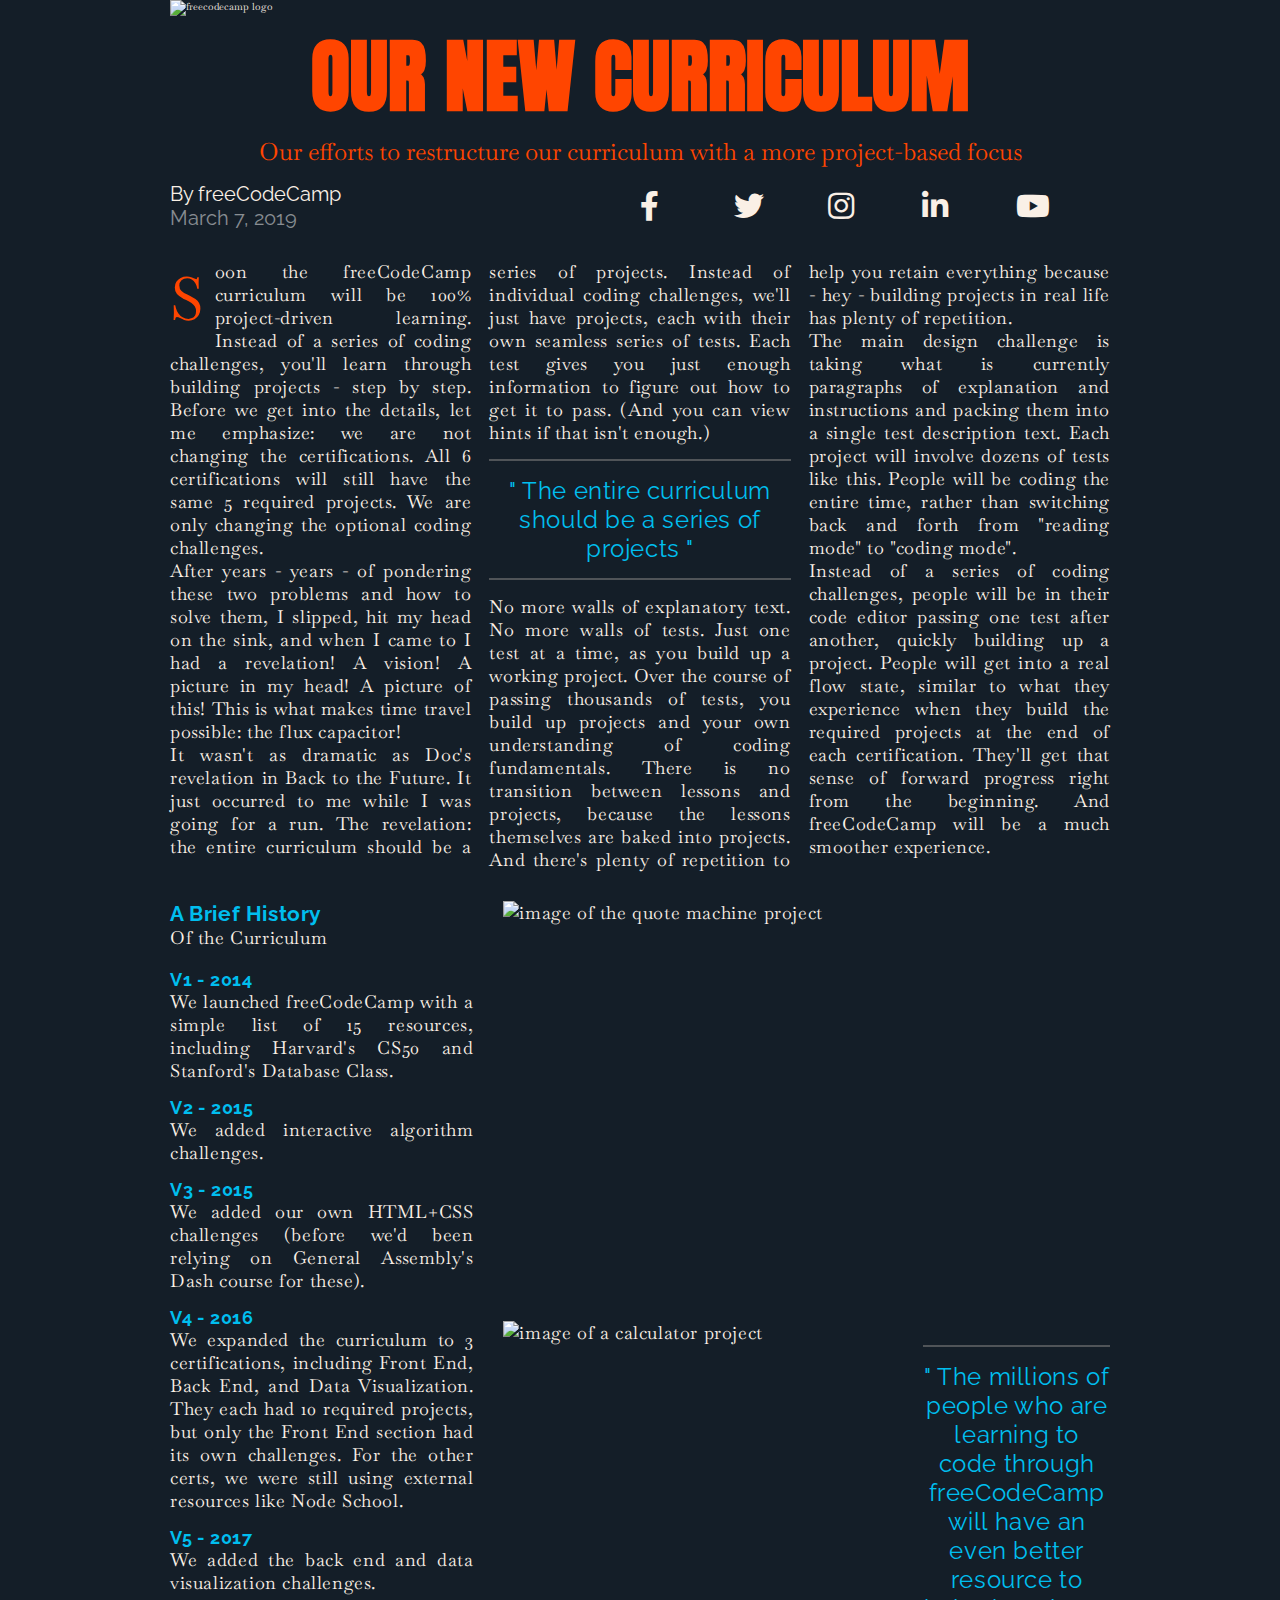
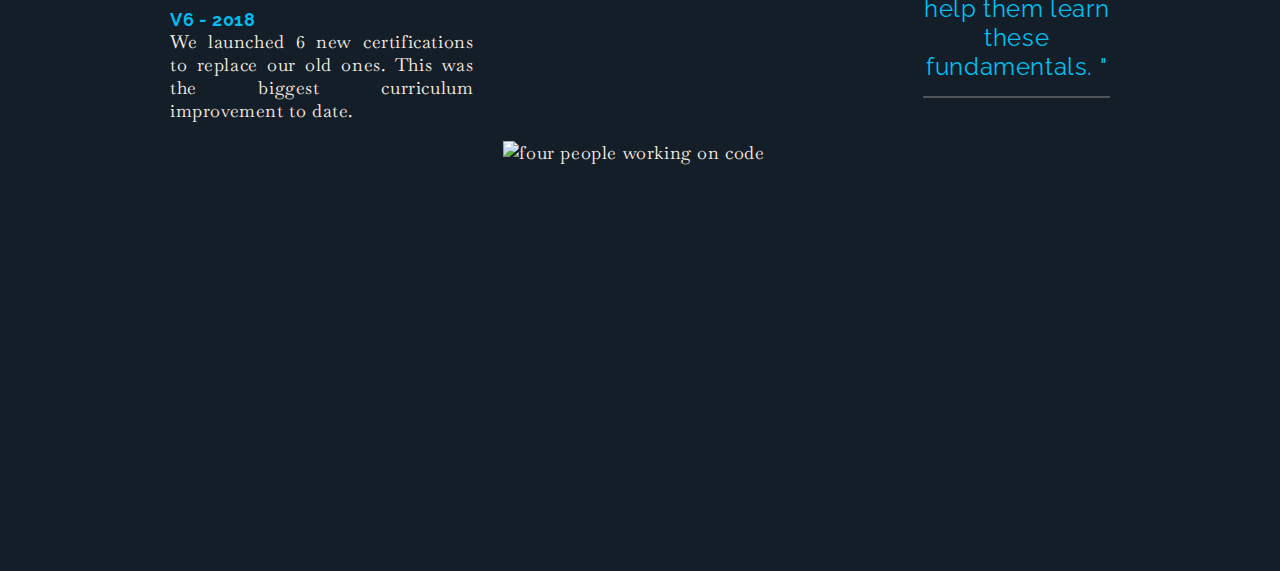
==== original.html @ 815504ef "html name fix." ====
<!DOCTYPE html>
<html lang="en">
  <head>
    <meta charset="UTF-8" />
    <meta name="viewport" content="width=device-width, initial-scale=1.0" />
    <title>Magazine</title>
    <link
      href="https://fonts.googleapis.com/css?family=Anton%7CBaskervville%7CRaleway&display=swap"
      rel="stylesheet"
    />
    <link
      rel="stylesheet"
      href="https://use.fontawesome.com/releases/v5.8.2/css/all.css"
    />
    <link rel="stylesheet" href="styles.css" />
  </head>
  <body>
    <main>
      <section class="heading">
        <header class="hero">
          <img
            src="https://cdn.freecodecamp.org/platform/universal/fcc_meta_1920X1080-indigo.png"
            alt="freecodecamp logo"
            loading="lazy"
            class="hero-img"
          />
          <h1 class="hero-title">OUR NEW CURRICULUM</h1>
          <p class="hero-subtitle">
            Our efforts to restructure our curriculum with a more project-based
            focus
          </p>
        </header>
        <div class="author">
          <p class="author-name">
            By
            <a href="https://freecodecamp.org" target="_blank" rel="noreferrer"
              >freeCodeCamp</a
            >
          </p>
          <p class="publish-date">March 7, 2019</p>
        </div>
        <div class="social-icons">
          <a href="https://www.facebook.com/freecodecamp/">
            <i class="fab fa-facebook-f"></i>
          </a>
          <a href="https://twitter.com/freecodecamp/">
            <i class="fab fa-twitter"></i>
          </a>
          <a href="https://instagram.com/freecodecamp">
            <i class="fab fa-instagram"></i>
          </a>
          <a href="https://www.linkedin.com/school/free-code-camp/">
            <i class="fab fa-linkedin-in"></i>
          </a>
          <a href="https://www.youtube.com/freecodecamp">
            <i class="fab fa-youtube"></i>
          </a>
        </div>
      </section>
      <section class="text">
        <p class="first-paragraph">
          Soon the freeCodeCamp curriculum will be 100% project-driven learning. Instead of a series of coding challenges, you'll learn through building projects - step by step. Before we get into the details, let me emphasize: we are not changing the certifications. All 6 certifications will still have the same 5 required projects. We are only changing the optional coding challenges.
        </p>
        <p>
          After years - years - of pondering these two problems and how to solve them, I slipped, hit my head on the sink, and when I came to I had a revelation! A vision! A picture in my head! A picture of this! This is what makes time travel possible: the flux capacitor!
        </p>
        <p>
          It wasn't as dramatic as Doc's revelation in Back to the Future. It
          just occurred to me while I was going for a run. The revelation: the entire curriculum should be a series of projects. Instead of individual coding challenges, we'll just have projects, each with their own seamless series of tests. Each test gives you just enough information to figure out how to get it to pass. (And you can view hints if that isn't enough.)
        </p>
        <blockquote>
          <hr />
          <p class="quote">
            The entire curriculum should be a series of projects
          </p>
          <hr />
        </blockquote>
        <p>
          No more walls of explanatory text. No more walls of tests. Just one
          test at a time, as you build up a working project. Over the course of passing thousands of tests, you build up projects and your own understanding of coding fundamentals. There is no transition between lessons and projects, because the lessons themselves are baked into projects. And there's plenty of repetition to help you retain everything because - hey - building projects in real life has plenty of repetition.
        </p>
        <p>
          The main design challenge is taking what is currently paragraphs of explanation and instructions and packing them into a single test description text. Each project will involve dozens of tests like this. People will be coding the entire time, rather than switching back and forth from "reading mode" to "coding mode".
        </p>
        <p>
          Instead of a series of coding challenges, people will be in their code editor passing one test after another, quickly building up a project. People will get into a real flow state, similar to what they experience when they build the required projects at the end of each certification. They'll get that sense of forward progress right from the beginning. And freeCodeCamp will be a much smoother experience.
        </p>
      </section>
      <section class="text text-with-images">
        <article class="brief-history">
          <h3 class="list-title">A Brief History</h3>
          <p>Of the Curriculum</p>
          <ul class="lists">
            <li>
              <h4 class="list-subtitle">V1 - 2014</h4>
              <p>
                We launched freeCodeCamp with a simple list of 15 resources,
                including Harvard's CS50 and Stanford's Database Class.
              </p>
            </li>
            <li>
              <h4 class="list-subtitle">V2 - 2015</h4>
              <p>We added interactive algorithm challenges.</p>
            </li>
            <li>
              <h4 class="list-subtitle">V3 - 2015</h4>
              <p>
                We added our own HTML+CSS challenges (before we'd been relying on
                General Assembly's Dash course for these).
              </p>
            </li>
            <li>
              <h4 class="list-subtitle">V4 - 2016</h4>
              <p>
                We expanded the curriculum to 3 certifications, including Front
                End, Back End, and Data Visualization. They each had 10 required
                projects, but only the Front End section had its own challenges.
                For the other certs, we were still using external resources like
                Node School.
              </p>
            </li>
            <li>
              <h4 class="list-subtitle">V5 - 2017</h4>
              <p>We added the back end and data visualization challenges.</p>
            </li>
            <li>
              <h4 class="list-subtitle">V6 - 2018</h4>
              <p>
                We launched 6 new certifications to replace our old ones. This was
                the biggest curriculum improvement to date.
              </p>
            </li>
          </ul>
        </article>
        <aside class="image-wrapper">
          <img
            src="https://cdn.freecodecamp.org/testable-projects-fcc/images/random-quote-machine.png"
            alt="image of the quote machine project"
            loading="lazy"
            class="image-1"
            width="600"
            height="400"
          />
          <img
            src="https://cdn.freecodecamp.org/testable-projects-fcc/images/calc.png"
            alt="image of a calculator project"
            loading="lazy"
            class="image-2"
            width="400"
            height="400"
          />
          <blockquote class="image-quote">
            <hr />
            <p class="quote">
              The millions of people who are learning to code through freeCodeCamp
              will have an even better resource to help them learn these
              fundamentals.
            </p>
            <hr />
          </blockquote>
          <img
            src="https://cdn.freecodecamp.org/testable-projects-fcc/images/survey-form-background.jpeg"
            alt="four people working on code"
            loading="lazy"
            class="image-3"
            width="600"
            height="400"
          />
        </aside>
      </section>
    </main>
  </body>
</html>
---- styles.css ----
*,
::before,
::after {
  padding: 0;
  margin: 0;
}

html {
  font-size: 62.5%;
  box-sizing: border-box;
}

body {
  font-family: 'Baskervville', serif;
  color: linen;
  background-color: rgb(20, 30, 40);
}

h1 {
  font-family: 'Anton', sans-serif;
}

h2, h3, h4, h5, h6 {
  font-family: 'Raleway', sans-serif;
}

a {
  text-decoration: none;
  color: linen;
}

main {
  display: grid;
  grid-template-columns: minmax(2rem, 1fr) minmax(min-content, 94rem) minmax(2rem, 1fr);
  row-gap: 3rem;
}

img {
  width: 100%;
  object-fit: cover;
}

hr {
  margin: 1.5rem 0;
  border: 1px solid rgba(120, 120, 120, 0.6);
}

.heading {
  grid-column: 2 / 3;
  display: grid;
  grid-template-columns: repeat(2, 1fr);
  row-gap: 1.5rem;
}

.text {
  grid-column: 2 / 3;
  font-size: 1.8rem;
  letter-spacing: 0.6px;
  column-width: 25rem;
  text-align: justify;
}

.hero {
  grid-column: 1 / -1;
  position: relative;
}

.hero-title {
  text-align: center;
  color: orangered;
  font-size: 8rem;
}

.hero-subtitle {
  font-size: 2.4rem;
  color: orangered;
  text-align: center;
}

.author {
  font-size: 2rem;
  font-family: "Raleway", sans-serif;
}

.author-name a:hover {
  background-color: #306203;
}

.publish-date {
  color: rgba(255, 255, 255, 0.5);
}

.social-icons {
  display: grid;
  font-size: 3rem;
  grid-template-columns: repeat(5, 1fr);
  grid-auto-flow: column;
  grid-auto-columns: 1fr;
  align-items: center;
}

.first-paragraph::first-letter {
  font-size: 6rem;
  color: orangered;
  float: left;
  margin-right: 1rem;
}

.quote {
  color: #00beef;
  font-size: 2.4rem;
  text-align: center;
  font-family: "Raleway", sans-serif;
}

.quote::before {
  content: '" ';
}

.quote::after {
  content: ' "';
}

.text-with-images {
  display: grid;
  grid-template-columns: 1fr 2fr;
  column-gap: 3rem;
  margin-bottom: 3rem;
}

.lists {
  list-style-type: none;
  margin-top: 2rem;
}

.lists li {
  margin-bottom: 1.5rem;
}

.list-title, .list-subtitle {
  color: #00beef;
}

.image-wrapper {
  display: grid;
  grid-template-columns: 2fr 1fr;
  grid-template-rows: repeat(3, min-content);
  gap: 2rem;
  place-items: center;
}

.image-1, .image-3 {
  grid-column: 1 / -1;
}

@media only screen and (max-width: 720px) {
  .image-wrapper {
    grid-template-columns: 1fr;
  }
}

@media only screen and (max-width: 600px) {
  .text-with-images {
    grid-template-columns: 1fr;
  }
}

@media only screen and (max-width: 550px) {
  .hero-title {
    font-size: 6rem;
  }
  
  .hero-subtitle,
  .author,
  .quote,
  .list-title {
    font-size: 1.8rem;
  }
  
  .social-icons {
    font-size: 2rem;
  }

  .text {
    font-size: 1.6rem;
  } 
}

@media only screen and (max-width: 420px) {
  .hero-title {
    font-size: 4.5rem;
  }
}
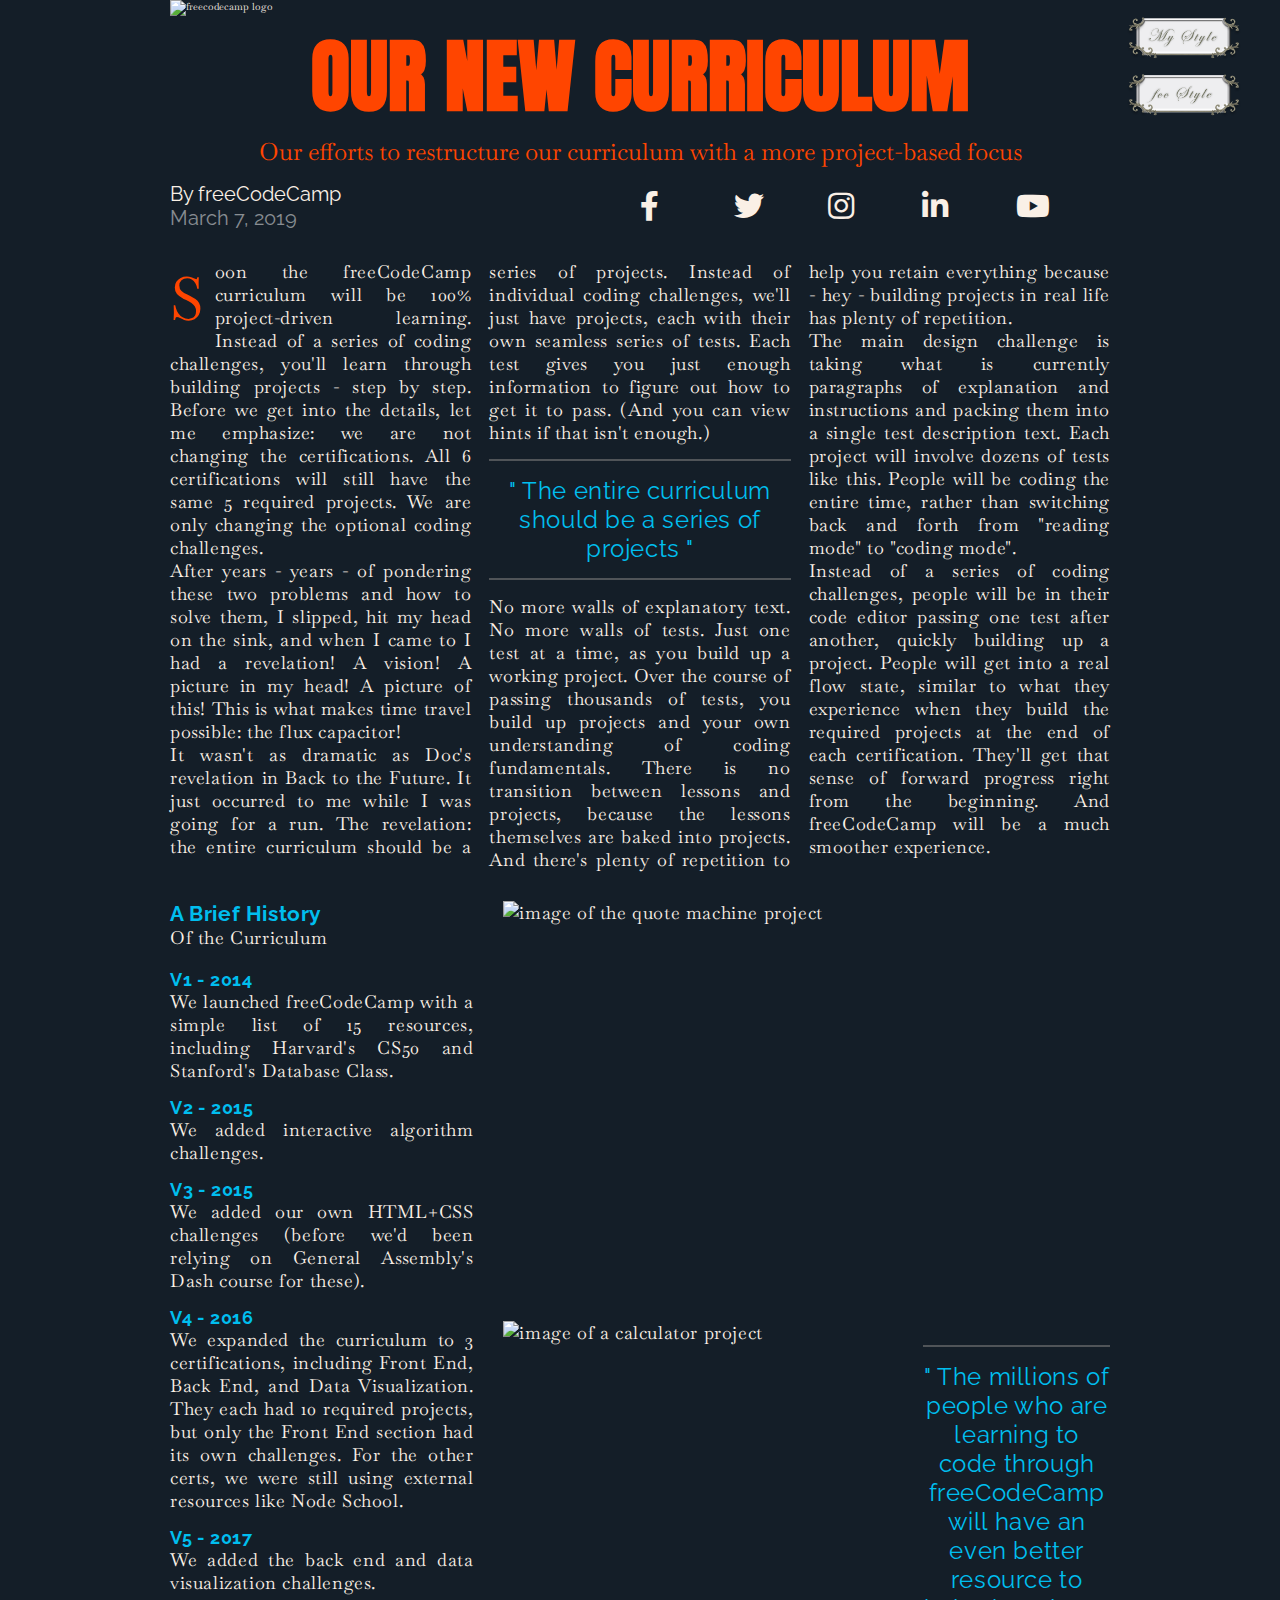
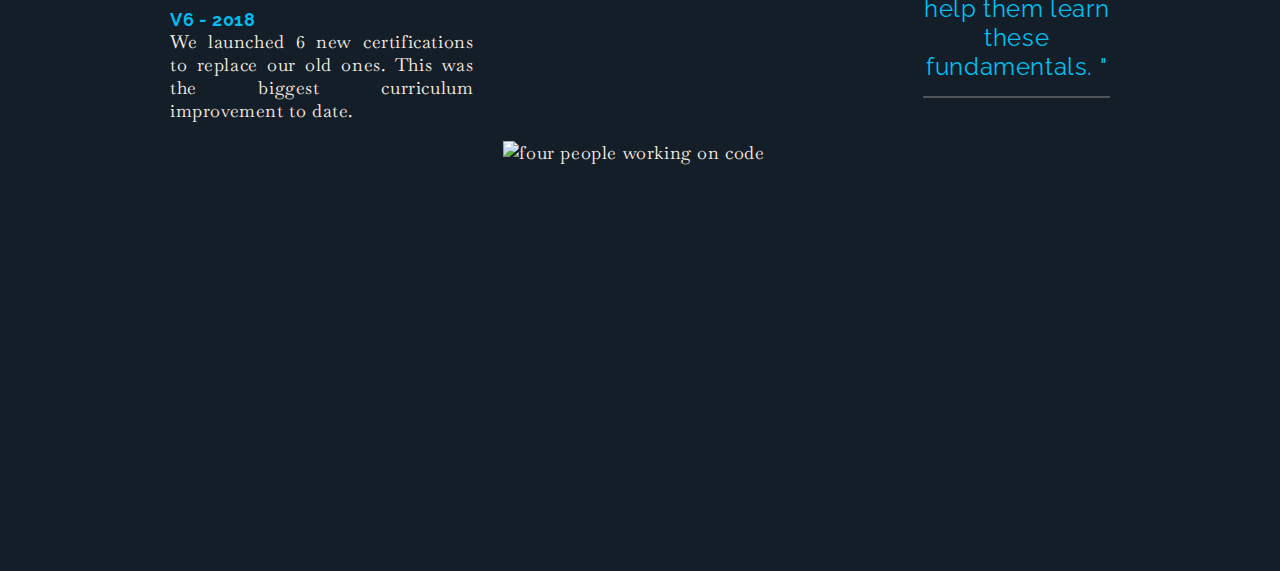
==== commit c189ce4c: "button styles." ====
--- a/original.html
+++ b/original.html
@@ -15,6 +15,9 @@
     <link rel="stylesheet" href="styles.css" />
   </head>
   <body>
+    <div class="my-style"><a href="https://gemdelle.github.io/fCC-RWD-11-BalanceSheet"></a></div>
+    <div class="fcc-style"><a href="https://gemdelle.github.io/fCC-RWD-11-BalanceSheet/original"></a></div>
+    
     <main>
       <section class="heading">
         <header class="hero">
--- a/styles.css
+++ b/styles.css
@@ -1,3 +1,46 @@
+.my-style,
+.fcc-style {
+    height: 6vw;
+    width: 9vw;
+    background-image: url(Images/style-my.png);
+    background-size: contain;
+    background-repeat: no-repeat;
+    background-position: center;
+    position: absolute;
+    z-index: 999;
+}
+
+.my-style {
+    background-image: url(Images/style-my.png);
+    right: 3vw;
+    top: 0;
+}
+
+.fcc-style {
+    background-image: url(Images/style-fcc.png);
+    right: 3vw;
+    top: 4.5vw;
+}
+
+.my-style a, 
+.fcc-style a {
+    height: 100%;
+    width: 100%;
+    display: block;
+}
+
+.my-style:hover,
+.fcc-style:hover {
+    transform: scale(105%);
+    transition: all 300ms ease-in-out;
+}
+
+.my-style:not(:hover),
+.fcc-style:not(:hover) {
+    transform: scale(100%);
+    transition: all 300ms ease-in-out;
+}
+
 *,
 ::before,
 ::after {
